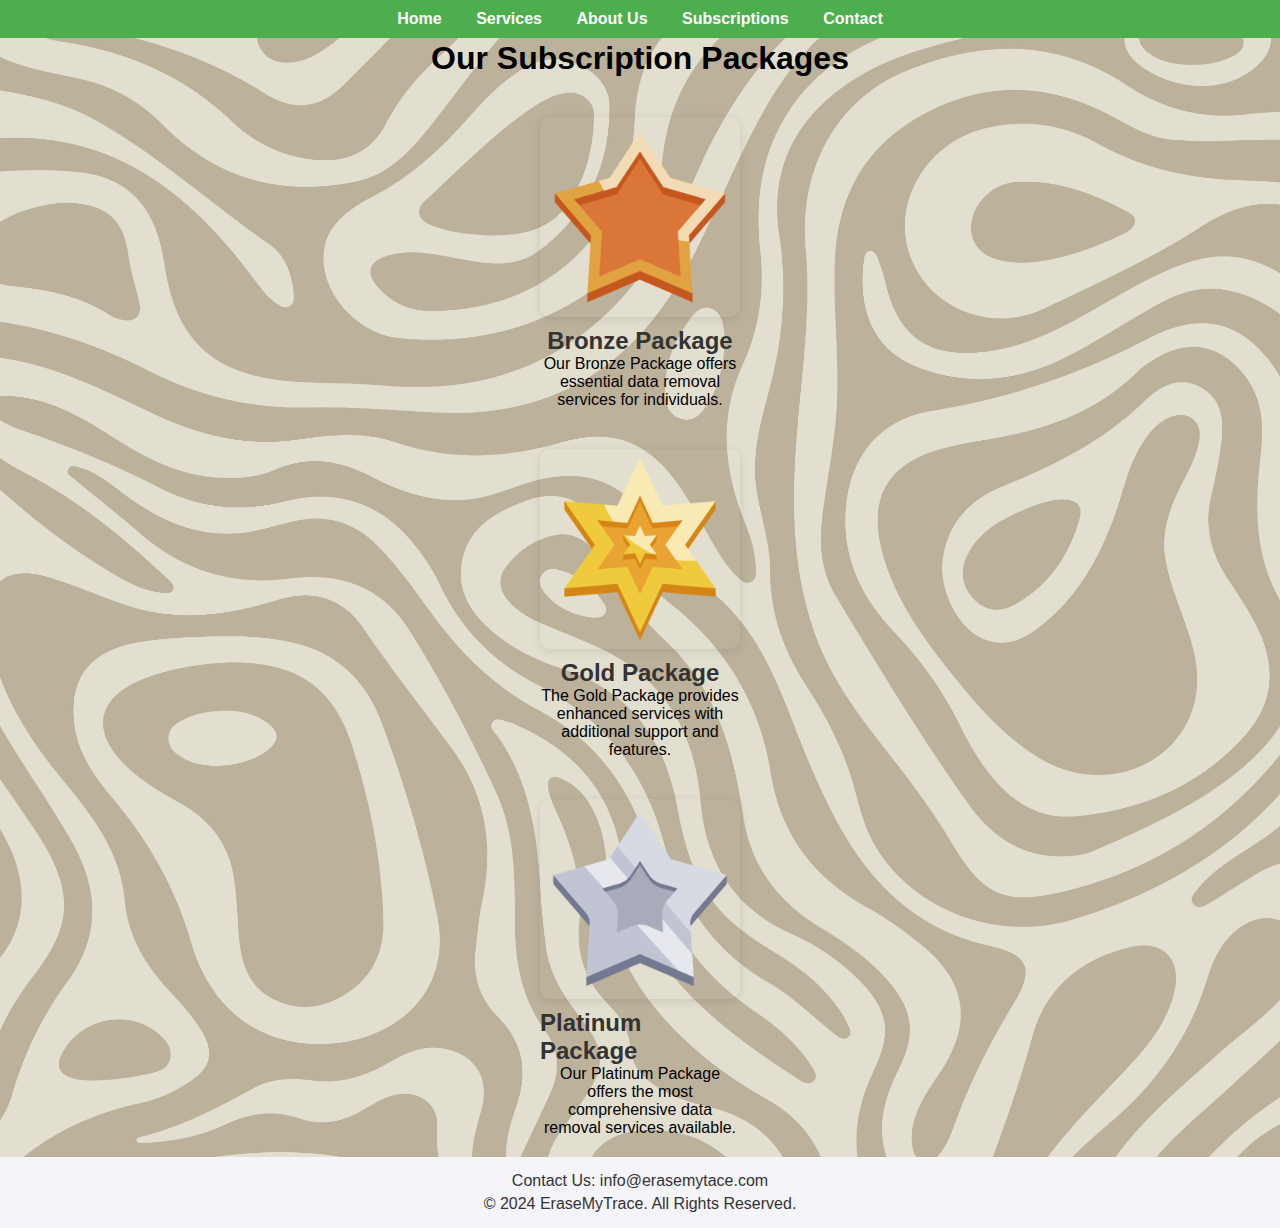
==== subscriptions.html @ b4e5f5b9 "added the files" ====
<!DOCTYPE html>
<html lang="en">
<head>
    <meta charset="UTF-8">
    <meta name="viewport" content="width=device-width, initial-scale=1.0">
    <title>Subscriptions - EraseMyTrace</title>
    <link rel="stylesheet" href="css/styles.css">
</head>
<body>

    <!-- Navigation Bar -->
    <nav class="navbar">
        <ul>
            <li><a href="index.html">Home</a></li>
            <li><a href="#">Services</a></li>
            <li><a href="about-us.html">About Us</a></li>
            <li><a href="subscriptions.html">Subscriptions</a></li>
            <li><a href="#">Contact</a></li>
        </ul>
    </nav>

    <div class="subscriptions-section">
        <h1>Our Subscription Packages</h1>

        <!-- Bronze Package -->
        <div class="subscription-package">
            <img src="assets/images/bronze_tier.png" alt="Bronze Tier" class="package-logo">
            <h2>Bronze Package</h2>
            <p>Our Bronze Package offers essential data removal services for individuals.</p>
        </div>

        <!-- Gold Package -->
        <div class="subscription-package">
            <img src="assets/images/golden_package.png" alt="Gold Package" class="package-logo">
            <h2>Gold Package</h2>
            <p>The Gold Package provides enhanced services with additional support and features.</p>
        </div>

        <!-- Platinum Package -->
        <div class="subscription-package">
            <img src="assets/images/platinum_package.png" alt="Platinum Package" class="package-logo">
            <h2>Platinum Package</h2>
            <p>Our Platinum Package offers the most comprehensive data removal services available.</p>
        </div>
    </div>

    <!-- Footer Section -->
    <footer class="footer">
        <div class="contact-info">
            <p>Contact Us: info@erasemytace.com</p>
        </div>
        <div class="copyright">
            <p>&copy; 2024 EraseMyTrace. All Rights Reserved.</p>
        </div>
    </footer>

</body>
</html>
---- css/styles.css ----
/* Basic reset */
* {
    margin: 0;
    padding: 0;
    box-sizing: border-box;
}

body {
    font-family: Arial, sans-serif;
    display: flex;
    flex-direction: column;
    align-items: center;
    justify-content: center;
    min-height: 100vh;
    background-color: #f4f4f9;
    background-image: url('../assets/images/background.jpg'); /* Add your background image path here */
    background-size: cover; /* Cover the whole page */
}

/* Navigation Bar Styling */
.navbar {
    background-color: #4cae4c; /* Same as button color */
    padding: 10px;
    text-align: center;
    position: fixed;
    top: 0;
    width: 100%;
    z-index: 1000;
}

.navbar ul {
    list-style: none;
}

.navbar li {
    display: inline;
    margin: 0 15px;
}

.navbar a {
    color: #fff;
    text-decoration: none;
    font-weight: bold;
}

.navbar a:hover {
    text-decoration: underline;
}

/* Footer Styling */
.footer {
    background-color: #f4f4f9;
    padding: 10px;
    text-align: center;
    position: relative;
    bottom: 0;
    width: 100%;
}

.footer .contact-info,
.footer .copyright {
    margin: 5px 0;
    color: #333;
}

/* Logo Styling */
.logo-container {
    text-align: center;
    margin: 80px 0 20px; /* Added margin to accommodate fixed navbar */
}

.logo {
    max-width: 150px; /* Adjust as needed */
    height: auto;
}

/* Input Form */
.input-form {
    text-align: center;
    margin-bottom: 20px;
    background-color: rgba(255, 255, 255, 0.8); /* White background with some opacity */
    padding: 20px;
    border-radius: 10px;
    box-shadow: 0 2px 10px rgba(0, 0, 0, 0.1); /* Subtle shadow */
}

.input-form label, .input-form input {
    display: block;
    margin: 10px 0;
}

.input-form input {
    padding: 10px;
    width: 100%;
    max-width: 300px;
    font-size: 1rem;
    border: 1px solid #ccc; /* Border styling */
    border-radius: 5px; /* Rounded corners */
}

.input-form button {
    margin-top: 10px;
    padding: 10px 20px;
    font-size: 1rem;
    color: #fff;
    background-color: #5cb85c;
    border: none;
    cursor: pointer;
    border-radius: 5px;
    transition: background-color 0.3s ease;
}

.input-form button:hover {
    background-color: #4cae4c;
}

/* Scanning Container */
.scanning-container {
    text-align: center;
    margin-top: 20px;
}

.scanning-text {
    font-size: 1.5rem;
    margin-bottom: 20px;
}

/* Loading Dots Animation */
.loading-dots {
    display: flex;
    justify-content: center;
    align-items: center;
}

.dot {
    width: 15px;
    height: 15px;
    background-color: #4cae4c; /* Same color as the navbar */
    border-radius: 50%;
    margin: 0 5px;
    animation: pulse 1s infinite;
}

.dot:nth-child(1) {
    animation-delay: 0s;
}

.dot:nth-child(2) {
    animation-delay: 0.2s;
}

.dot:nth-child(3) {
    animation-delay: 0.4s;
}

@keyframes pulse {
    0%, 100% {
        transform: scale(1);
        opacity: 1;
    }
    50% {
        transform: scale(1.5);
        opacity: 0.5;
    }
}

/* Results Section */
.results {
    text-align: center;
    margin-top: 20px;
}

/* Contact Section */
.contact-section {
    text-align: center;
    margin-top: 20px;
    background-color: rgba(255, 255, 255, 0.8); /* White background with some opacity */
    padding: 20px;
    border-radius: 10px;
    box-shadow: 0 2px 10px rgba(0, 0, 0, 0.1); /* Subtle shadow */
}

.contact-section form {
    max-width: 400px;
    margin: auto;
}

.contact-section input,
.contact-section textarea {
    width: 100%;
    padding: 10px;
    margin: 10px 0;
    border: 1px solid #ccc; /* Border styling */
    border-radius: 5px; /* Rounded corners */
}

.contact-section button {
    padding: 10px 20px;
    background-color: #5cb85c;
    color: white;
    border: none;
    cursor: pointer;
}

.contact-section button:hover {
    background-color: #4cae4c;
}

/* Subscription Packages */
.subscriptions-section {
    display: flex;
    flex-direction: column; /* Stack items vertically */
    align-items: center; /* Center align the packages */
    margin-top: 40px; /* Space above the subscription section */
}

.subscriptions-section h1 {
    margin-bottom: 20px; /* Space below the heading */
    text-align: center; /* Center the heading text */
}

.subscription-package {
    display: flex;
    flex-direction: column;
    align-items: center; /* Center the images horizontally */
    margin: 20px; /* Space out each subscription package */
    max-width: 200px; /* Control max width */
}

.subscription-package img {
    max-width: 100%; /* Make images responsive */
    height: auto; /* Maintain aspect ratio */
    border-radius: 10px; /* Optional: Add rounded corners */
    box-shadow: 0 2px 10px rgba(0, 0, 0, 0.1); /* Optional: Add shadow */
}

.subscription-package h2 {
    font-size: 1.5rem; /* Adjust as needed */
    margin-top: 10px; /* Space above the title */
    color: #333; /* Change color as needed */
}

.subscription-package p {
    text-align: center; /* Center text in the paragraph */
}

/* Payment Section */
.payment-section {
    max-width: 400px;
    margin: 20px auto;
    padding: 20px;
    background-color: rgba(255, 255, 255, 0.8); /* White background with some opacity */
    border-radius: 5px;
    box-shadow: 0 0 10px rgba(0, 0, 0, 0.1);
}

.payment-section h2 {
    text-align: center;
    margin-bottom: 20px;
}

.payment-section label, .payment-section input {
    display: block;
    margin: 10px 0;
}

.payment-section input {
    padding: 10px;
    width: 100%;
    font-size: 1rem;
    border: 1px solid #ccc; /* Border styling */
    border-radius: 5px; /* Rounded corners */
}

.payment-section button {
    margin-top: 10px;
    padding: 10px 20px;
    font-size: 1rem;
    color: #fff;
    background-color: #5cb85c;
    border: none;
    cursor: pointer;
    border-radius: 5px;
    transition: background-color 0.3s ease;
}

.payment-section button:hover {
    background-color: #4cae4c;
}

.payment-amount {
    font-size: 1.5rem;
    font-weight: bold;
    text-align: center;
    margin: 20px 0;
    color: #5cb85c; /* You can change the color as needed */
}

/* Payment Section Ends */
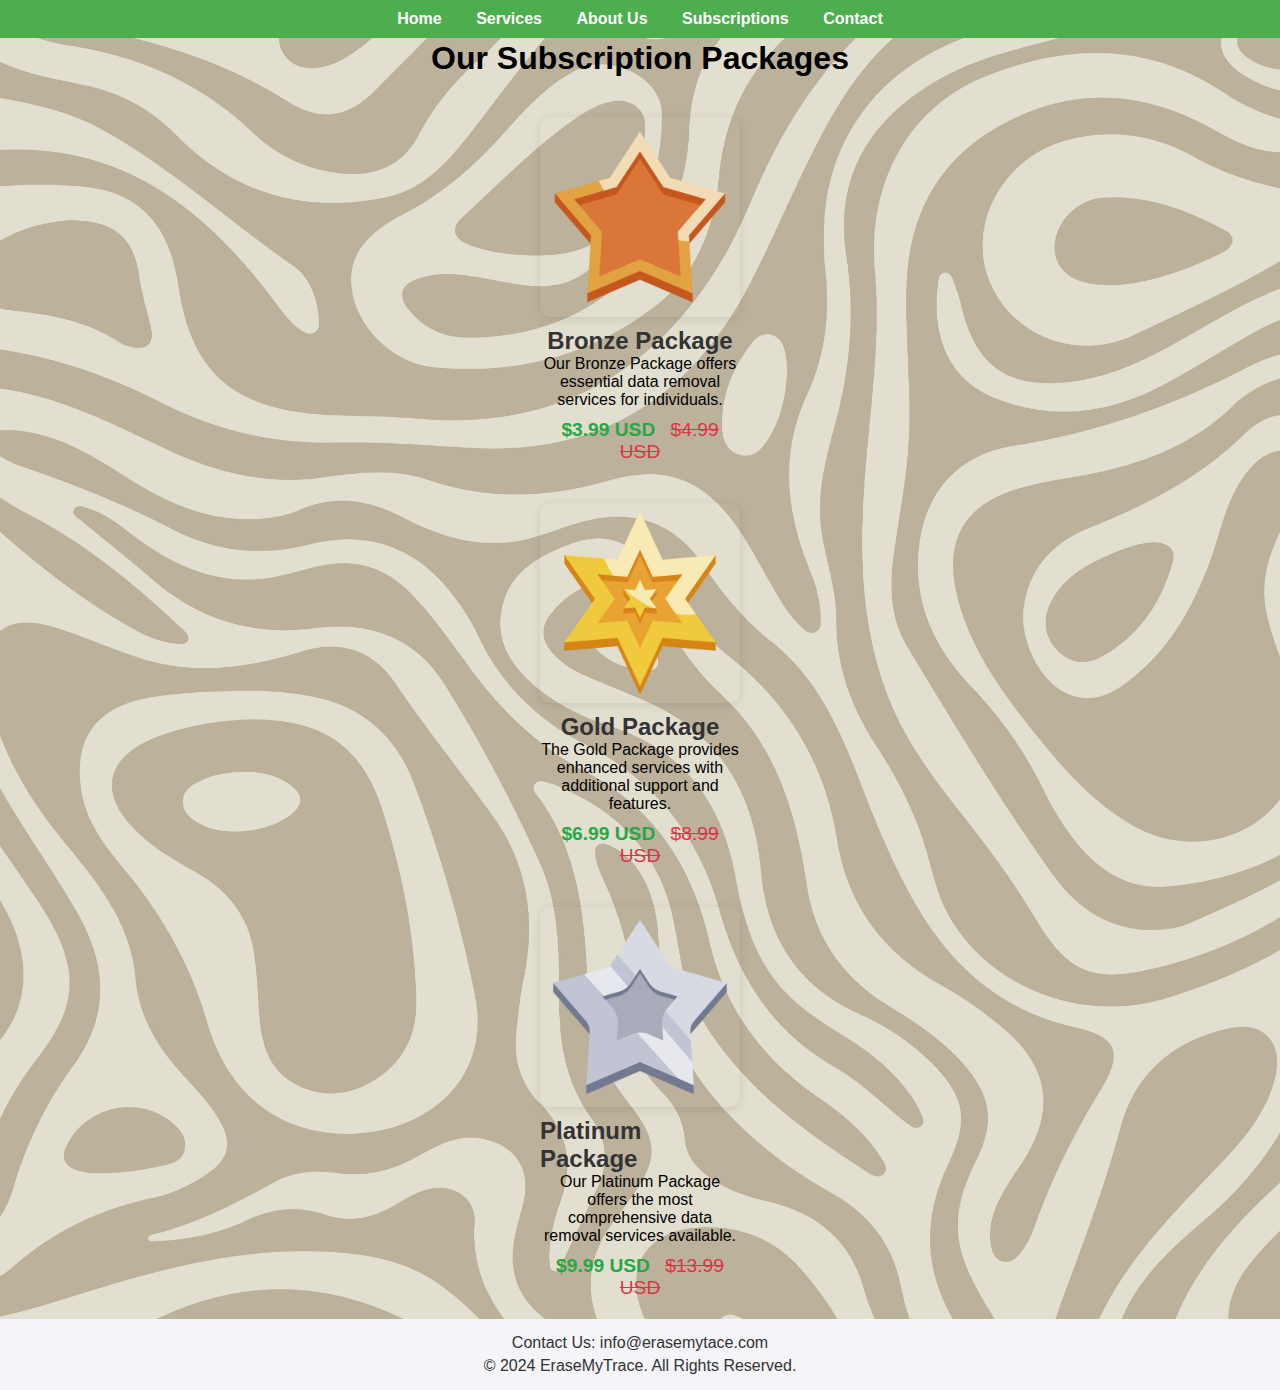
==== commit 793484bf: "Docker files added" ====
--- a/subscriptions.html
+++ b/subscriptions.html
@@ -27,6 +27,7 @@
             <img src="assets/images/bronze_tier.png" alt="Bronze Tier" class="package-logo">
             <h2>Bronze Package</h2>
             <p>Our Bronze Package offers essential data removal services for individuals.</p>
+            <p class="price"><span class="discounted">$3.99 USD</span> <span class="original">$4.99 USD</span></p> <!-- Price updated -->
         </div>
 
         <!-- Gold Package -->
@@ -34,6 +35,7 @@
             <img src="assets/images/golden_package.png" alt="Gold Package" class="package-logo">
             <h2>Gold Package</h2>
             <p>The Gold Package provides enhanced services with additional support and features.</p>
+            <p class="price"><span class="discounted">$6.99 USD</span> <span class="original">$8.99 USD</span></p> <!-- Price updated -->
         </div>
 
         <!-- Platinum Package -->
@@ -41,6 +43,7 @@
             <img src="assets/images/platinum_package.png" alt="Platinum Package" class="package-logo">
             <h2>Platinum Package</h2>
             <p>Our Platinum Package offers the most comprehensive data removal services available.</p>
+            <p class="price"><span class="discounted">$9.99 USD</span> <span class="original">$13.99 USD</span></p> <!-- Price updated -->
         </div>
     </div>
 
--- a/css/styles.css
+++ b/css/styles.css
@@ -244,6 +244,25 @@
     text-align: center; /* Center text in the paragraph */
 }
 
+.price {
+    font-size: 1.2em; /* Slightly larger font size */
+    color: #007BFF; /* Bootstrap primary color for emphasis */
+    margin-top: 10px; /* Add some space above the price */
+}
+
+
+.discounted {
+    color: #28a745; /* Green color for the discounted price */
+    font-weight: bold; /* Make it bold */
+}
+
+.original {
+    color: #dc3545; /* Red color for the original price */
+    text-decoration: line-through; /* Strike-through for the original price */
+    margin-left: 10px; /* Add some space between the discounted and original prices */
+}
+
+
 /* Payment Section */
 .payment-section {
     max-width: 400px;
